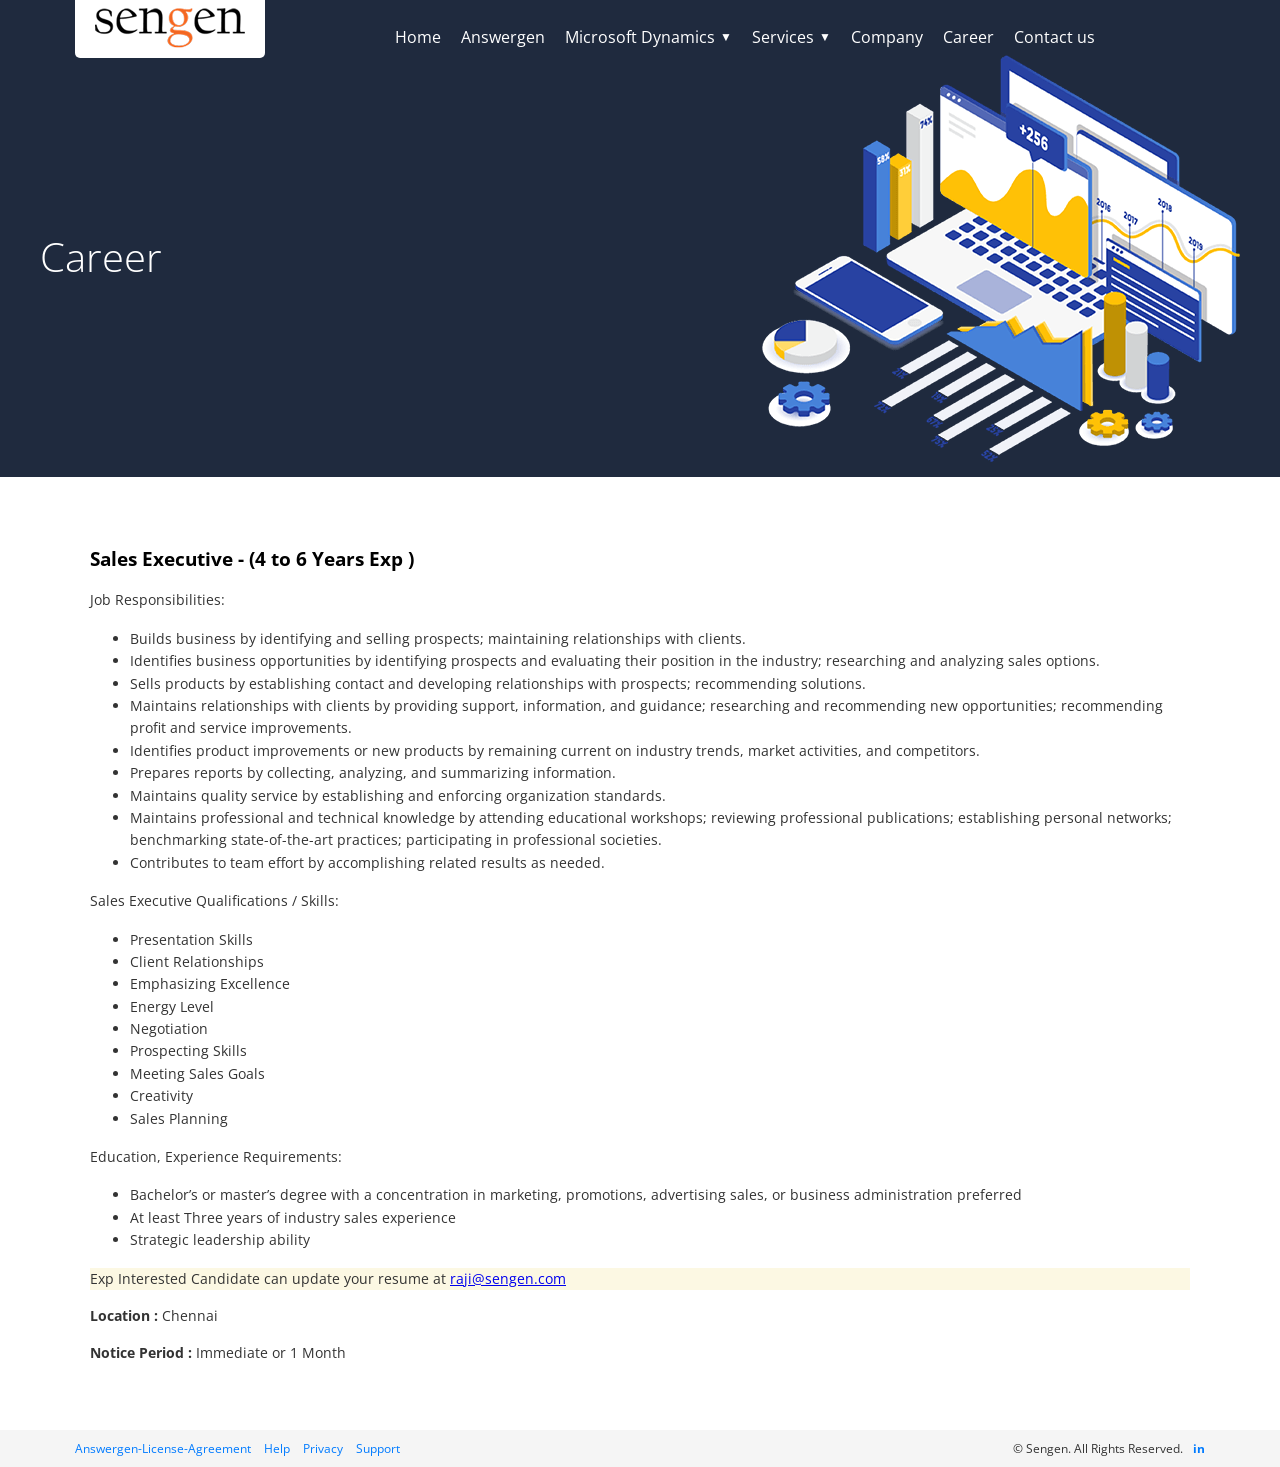
==== career.html @ 21cf42c6 "first commit" ====
<!DOCTYPE html>
<html lang="en">
<head>
    <meta charset="UTF-8">
    <meta name="viewport" content="width=device-width, initial-scale=1.0">
    <title>Sengen - Career</title>
    <link href="images/sengen-favicon.png" rel="icon">
    <link rel="stylesheet" href="css/style.css">
    <link rel="stylesheet" href="css/responsive.css">
    <link rel="stylesheet" href="https://fonts.googleapis.com/css2?family=Open+Sans:wght@300;400;700&display=swap">
</head>
<body>
    <header>
        <div class="header-container">
            <div class="logo">
                <a href="index.html">
                    <img src="images/logo-sengen.png" alt="Sengen Logo">
                </a>
            </div>
            <nav>
                <ul>
                    <li><a href="index.html">Home</a></li>
                    <li><a href="http://answergen.com/" target="_blank">Answergen</a></li>
                    <li class="dropdown">
                        <a href="#" class="dropdown-toggle">Microsoft Dynamics <span class="chevron">▼</span></a>
                        <ul class="dropdown-menu">
                            <li><a href="microsoft-sharepoint.html">Microsoft SharePoint</a></li>
                            <li><a href="microsoft-exchange.html">Microsoft Exchange</a></li>
                            <li><a href="microsoft-dynamics-crm.html">Microsoft Dynamics CRM</a></li>
                            <li><a href="microsoft-sql-server.html">Microsoft SQL Server</a></li>
                        </ul>
                    </li>
                    <li class="dropdown">
                        <a href="services.html" class="dropdown-toggle">Services <span class="chevron">▼</span></a>
                        <ul class="dropdown-menu">
                            <li><a href="application-development.html">Application Development</a></li>
                            <li><a href="data-exchange.html">Data Exchange</a></li>
                            <li><a href="data-management.html">Data Management</a></li>
                            <li><a href="enabling-legacy-systems.html">Enabling Legacy Systems</a></li>
                            <li><a href="web-site-design.html">Web Site Design</a></li>
                            <li><a href="work-flow-automation.html" class="active">Work Flow Automation</a></li>
                        </ul>
                    </li>
                    <li><a href="company.html">Company</a></li>
                    <li><a href="career.html">Career</a></li>
                    <li><a href="contact-us.html">Contact us</a></li>
                </ul>
            </nav>
            <div class="menu-toggle">
                <span></span>
                <span></span>
                <span></span>
            </div>
        </div>
    </header>

    <main>
        <!-- Hero Section -->
        <section class="hero">
            <div class="hero-container">
                <div class="hero-text">
                    <h1>Career</h1>
                </div>
                <div class="hero-image">
                    <img src="images/Data-Analytics-bg.png" alt="Data Analytics Graphic">
                </div>
            </div>
        </section>

        <section class="sharepoint-online">
            <div class="sharepoint-online-container">
                <div class="sharepoint-online-item">
                    <h3>Sales Executive - (4 to 6 Years Exp )</h3>
                    <p>Job Responsibilities:</p>
                    <ul>
                        <li>Builds business by identifying and selling prospects; maintaining relationships with clients.</li>
                        <li>Identifies business opportunities by identifying prospects and evaluating their position in the industry; researching and analyzing sales options.</li>
                        <li>Sells products by establishing contact and developing relationships with prospects; recommending solutions.</li>
                        <li>Maintains relationships with clients by providing support, information, and guidance; researching and recommending new opportunities; recommending profit and service improvements.</li>
                        <li>Identifies product improvements or new products by remaining current on industry trends, market activities, and competitors.</li>
                        <li>Prepares reports by collecting, analyzing, and summarizing information.</li>
                        <li>Maintains quality service by establishing and enforcing organization standards.</li>
                        <li>Maintains professional and technical knowledge by attending educational workshops; reviewing professional publications; establishing personal networks; benchmarking state-of-the-art practices; participating in professional societies.</li>
                        <li>Contributes to team effort by accomplishing related results as needed.</li>
                    </ul>
                    <p>Sales Executive Qualifications / Skills:</p>
                    <ul>
                        <li>Presentation Skills</li>
                        <li>Client Relationships</li>
                        <li>Emphasizing Excellence</li>
                        <li>Energy Level</li>
                        <li>Negotiation</li>
                        <li>Prospecting Skills</li>
                        <li>Meeting Sales Goals</li>
                        <li>Creativity</li>
                        <li>Sales Planning</li>
                    </ul>
                    <p>Education, Experience Requirements:</p>
                    <ul>
                        <li>Bachelor’s or master’s degree with a concentration in marketing, promotions, advertising sales, or business administration preferred</li>
                        <li>At least Three years of industry sales experience</li>
                        <li>Strategic leadership ability</li>
                    </ul>
                    <p style="background-color: #fcf8e3;">Exp Interested Candidate can update your resume at <a href="mailto:raji@sengen.com">raji@sengen.com</a></p>
                    <p><b>Location :</b> Chennai</p>
                    <p><b>Notice Period :</b> Immediate or 1 Month</p>
                </div>
            </div>
        </section>

    </main>

    <footer>
        <div class="footer-container">
            <div class="footer-links">
                <a href="files/Answergen%20License%20Agreement%202025.pdf" target="_blank">Answergen-License-Agreement</a>
                <a href="#">Help</a>
                <a href="#">Privacy</a>
                <a href="#">Support</a>
            </div>
            <div class="footer-right">
                <span>© Sengen. All Rights Reserved.</span>
                <a href="https://in.linkedin.com/showcase/answergen-business-intelligence-tool" target="_blank" class="social-link">in</a>
            </div>
        </div>
    </footer>

    <script src="js/script.js"></script>
</body>
</html>
---- css/style.css ----
body {
    font-family: 'Open Sans', helvetica, arial, sans-serif;
    background-color: #fff;
    --site-orange: #F26621;
    margin: 0;
    padding: 0;
}

header {
    background: transparent;
    padding: 15px 0;
    width: 100%;
    position: fixed;
    top: 0;
    z-index: 1000;
    transition: background 0.3s ease-in-out, box-shadow 0.3s ease-in-out;
}

.header-container {
    display: flex;
    justify-content: space-between;
    align-items: center;
    max-width: 1130px;
    margin: 0 auto;
    padding: 0 20px;
}

.logo img {
    display: block;
    font-size: 14px;
    background: #fff;
    padding: 5px 20px 10px 20px;
    border-radius: 0 0 5px 5px;
    font-weight: 700;
    transition: all 0.3s ease-in-out 0s;
    margin-top: -16px;
}

.logo-scrolled {
    padding: 0 !important;
    margin-top: 0 !important;
}

nav ul {
    list-style: none;
    margin: 0;
    padding: 0;
    display: flex;
}

nav ul li {
    margin-left: 20px;
    position: relative;
}

nav ul li a {
    color: white;
    text-decoration: none;
    font-size: 16px;
    transition: color 0.5s ease-in-out;
}

nav ul li a:hover {
    color: var(--site-orange) !important;
}

nav ul li a.active {
    /* color: #ffd700; */
    font-weight: bold;
}

/* Dropdown Styles */
.dropdown {
    position: relative;
}

.dropdown-toggle {
    cursor: pointer;
    display: flex;
    align-items: center;
}

.chevron {
    margin-left: 5px;
    font-size: 12px;
    transition: transform 0.3s ease;
}

.chevron.active {
    transform: rotate(180deg);
}

.dropdown-menu {
    display: none;
    position: absolute;
    top: 100%;
    left: 0;
    background: #fff;
    box-shadow: 0 2px 5px rgba(0,0,0,0.1);
    min-width: 215px;
    padding: 10px 0;
    z-index: 1000;
}

.dropdown-menu.active {
    display: block;
}

.dropdown-menu li {
    margin: 0;
}

.dropdown-menu a {
    color: #333 !important;
    font-size: 14px;
    padding: 5px 20px;
    display: block;
}

.dropdown-menu a:hover {
    background: #f5f5f5;
    color: var(--site-orange) !important;
}

/* Hero Section */
.hero {
    background: #1f2a3e;
    padding: 55px 0 10px;
    width: 100%;
    margin: 0;
    box-sizing: border-box;
}

.hero-container {
    display: flex;
    justify-content: space-between;
    align-items: center;
    max-width: 1200px;
    margin: 0 auto;
    padding: 0 20px;
}

.hero-text {
    flex: 1;
    color: white;
}

.hero-text h1 {
    font-size: 40px;
    margin: 0 0 10px;
    font-weight: 300;
}

.hero-text p {
    font-size: 14px;
    margin: 0;
    font-weight: 300;
    line-height: 1.4;
}

.hero-image {
    flex: 1;
    text-align: right;
}

.hero-image img {
    max-width: 100%;
    height: auto;
}

/* Services Section (Four Columns) */
.services {
    background: #f5f5f5;
    padding: 50px 0;
}

.services-container {
    display: flex;
    justify-content: space-between;
    max-width: 1130px;
    margin: 0 auto;
    padding: 0 20px;
}

.service-item {
    flex: 1;
    margin: 0 15px;
}

.service-item h2 {
    font-size: 20px;
    font-weight: 600;
    margin-bottom: 15px;
}

.service-item p {
    font-size: 14px;
    line-height: 1.6;
    margin-bottom: 15px;
    color: #333;
}

.service-item .learn-more {
    color: var(--site-orange);
    text-decoration: none;
    font-weight: 500;
    font-size: 14px;
}

.service-item .learn-more:hover {
    text-decoration: underline;
}

/* Info Section (Three Columns) */
.info {
    background: #ffffff;
    padding: 30px 0;
}

.info-container {
    display: flex;
    justify-content: space-between;
    max-width: 1130px;
    margin: 0 auto;
    padding: 0 20px;
}

.info-item {
    flex: 1;
    margin: 0 15px;
    text-align: center;
}

.info-item h3 {
    font-size: 20px;
    font-weight: 600;
    margin-bottom: 10px;
}

.info-item p {
    font-size: 14px;
    line-height: 1.6;
    margin-bottom: 10px;
}

.info-item .learn-more {
    color: var(--site-orange);
    text-decoration: none;
    font-size: 14px;
}

.info-item .learn-more:hover {
    text-decoration: underline;
}

/* Client Engagements Slider Section */
.client-engagements {
    background: #f0f0f0; /* Light gray background as per image */
    padding: 40px 0;
}

.client-container {
    max-width: 1130px;
    margin: 0 auto;
    padding: 0 20px;
    text-align: center;
}

.client-container h2 {
    font-size: 20px;
    font-weight: 600;
    margin-bottom: 15px;
    color: #333;
}

.client-container p {
    font-size: 14px;
    line-height: 1.6;
    margin-bottom: 20px;
    color: #666;
}

.slider {
    position: relative;
    overflow: hidden;
    margin-bottom: 20px;
}

.slides {
    display: flex;
    transition: transform 0.5s ease-in-out;
}

.slide {
    min-width: 160px; /* Adjusted to fit logos with padding */
    text-align: center;
    padding: 10px;
    box-sizing: border-box;
    background: #fff; /* White background for logos */
    border: 1px solid #ddd; /* Subtle border as per image */
    border-radius: 4px;
    margin: 0 5px;
}

.slide img {
    max-width: 100%;
    height: auto;
    display: block;
    margin: 0 auto;
}

.prev-btn, .next-btn {
    position: absolute;
    top: 50%;
    transform: translateY(-50%);
    background: rgba(0, 0, 0, 0.5);
    color: white;
    border: none;
    padding: 10px;
    cursor: pointer;
    font-size: 18px;
    z-index: 10;
}

.prev-btn {
    left: 10px;
}

.next-btn {
    right: 10px;
}

.client-container .learn-more {
    color: var(--site-orange);
    text-decoration: none;
    font-weight: 500;
    font-size: 14px;
}

.client-container .learn-more:hover {
    text-decoration: underline;
}

/* Main content */
main {
    margin: 0 auto;
}

.sharepoint {
    background: #f5f5f5;
    padding: 50px 0;
}

.sharepoint-container {
    display: flex;
    justify-content: space-between;
    align-items: center;
    max-width: 1130px;
    margin: 0 auto;
    padding: 0 20px;
}

.sharepoint-item , .sharepoint-image {
    flex: 1;
    margin: 0 15px;
}

.sharepoint-item h2 {
    color: #000;
    font-size: 20px;
    margin: 0 0 15px;
    font-weight: 600;
}

.sharepoint-item p{
    color: #333;
    font-size: 14px;
    line-height: 1.6;
    margin-bottom: 15px;
}

.sharepoint-online{
    background: #ffffff;
    padding: 50px 0;
}

.sharepoint-online-container {
    display: flex;
    justify-content: space-between;
    align-items: center;
    max-width: 1130px;
    margin: 0 auto;
    padding: 0 20px;
}

.navy-line{
    width: 60px;
    height: 1px;
    margin: 0px auto 0;
    border-bottom: 2px solid var(--site-orange);
}

.sharepoint-online h2 {
    margin-top: 10px;
    font-size: 30px;
    font-weight: 200;
    text-align: center;
    color: #676a6c;
}

.sharepoint-online-image {
    flex: 1;
    margin: 0 15px;
}

.sharepoint-online-item {
    flex: 1;
    margin: 0 15px;
}

.sharepoint-online-item p {
    color: #333;
    font-size: 14px;
    line-height: 1.6;
    margin-bottom: 15px;
}

.sharepoint-online-item li {
    color: #333;
    font-size: 14px;
    line-height: 1.6;
}

.sharepoint-text {
    background: #f5f5f5;
    padding: 50px 0;
}

.sharepoint-text-container{
    display: flex;
    justify-content: space-between;
    max-width: 1130px;
    margin: 0 auto;
    padding: 0 20px;
}

.sharepoint-text-item {
    flex: 1;
    margin: 0 15px;
}

.sharepoint-text-item h2 {
    color: #000;
    font-size: 20px;
    margin: 0 0 15px;
    font-weight: 600;
}

.sharepoint-text-item p {
    color: #333;
    font-size: 14px;
    line-height: 1.6;
    margin-bottom: 15px;
}

.sharepoint-use {
    background: #ffffff;
    padding: 50px 0;
}

.sharepoint-use-container{
    display: flex;
    justify-content: space-between;
    align-items: center;
    max-width: 1130px;
    margin: 0 auto;
    padding: 0 20px;
}

.sharepoint-use-item {
    flex: 1;
    margin: 0 15px;
}

.sharepoint-use-image {
    flex: 1;
    margin: 0 15px;
}

.sharepoint-use-item h2 {
    color: #000;
    font-size: 20px;
    margin: 0 0 15px;
    font-weight: 600;
}

.sharepoint-use-item p {
    color: #333;
    font-size: 14px;
    line-height: 1.6;
    margin-bottom: 15px;
}

.security {
    background: #f5f5f5;
    padding: 50px 0;
}

.security h2 {
    margin-top: 10px;
    font-size: 30px;
    font-weight: 200;
    text-align: center;
    color: #676a6c;
}

.security-container {
    display: flex;
    justify-content: space-between;
    align-items: center;
    max-width: 1130px;
    margin: 0 auto;
    padding: 0 20px;
}

.security-item {
    flex: 1;
    margin: 0 15px;
}

.security-image{
    flex: 1;
    margin: 0 15px;
}

.security-item p {
    color: #333;
    font-size: 14px;
    line-height: 1.6;
    margin-bottom: 15px;
}

.clients-section {
    background: #fff; /* White background as requested */
    padding: 50px 0;
    width: 100%;
    box-sizing: border-box;
}

.clients-container {
    max-width: 1200px;
    margin: 0 auto;
    padding: 0 20px;
    text-align: center;
}

.clients-grid {
    display: grid;
    grid-template-columns: repeat(auto-fit, minmax(200px, 1fr));
    gap: 20px;
    padding: 0 10px;
}

.client-item {
    background: #fff;
    padding: 15px;
    border: 1px solid #ddd; /* Subtle border as per image */
    border-radius: 5px;
    text-align: center;
    box-shadow: 0 2px 5px rgba(0, 0, 0, 0.1);
}

.client-item img {
    max-width: 100%;
    height: auto;
    margin-bottom: 10px;
}

.client-item p {
    font-size: 12px;
    color: #333;
    margin: 0;
    line-height: 1.4;
}

/* [Previous CSS content remains the same until Contact Section] */

/* Contact Section */
.contact-us {
    background: #f5f5f5;
    text-align: center;
    padding: 50px 0;
}

.contact-us h2 {
    margin-top: 10px;
    font-size: 30px;
    font-weight: 200;
    text-align: center;
    color: #676a6c;
}
.contact-container {
    display: flex;
    justify-content: space-between;
    align-items: center;
    max-width: 1130px;
    margin: 0 auto;
    padding: 0 20px;
    gap: 20px; /* Adds a gap between the form and address sections */
}

.contact-form {
    width: 48%;
    padding: 20px;
}

.contact-form form {
    display: flex;
    flex-direction: column;
    align-items: flex-start;
}

.input-row {
    display: flex;
    justify-content: space-between;
    width: 100%;
    margin-bottom: 10px;
}

.input-row input {
    width: 48%;
    padding: 10px;
    border: 1px solid #ccc;
    border-radius: 4px;
    box-sizing: border-box;
}

.contact-form textarea {
    width: 96%;
    margin: 10px 0;
    padding: 10px;
    border: 1px solid #ccc;
    border-radius: 4px;
    resize: vertical;
    height: 150px;
}

.contact-form button {
    background-color: #f4a261;
    color: white;
    border: none;
    padding: 10px 20px;
    border-radius: 4px;
    cursor: pointer;
    transition: background-color 0.3s;
}

.contact-form button:hover {
    background-color: #e07a5f;
}

.contact-info {
    width: 48%;
    text-align: left;
    padding: 20px;
}

.contact-info h3 {
    color: #000;
    font-size: 20px;
    margin: 0 0 15px;
    font-weight: 600;
}

.contact-info p {
    color: #333;
    font-size: 14px;
    line-height: 1.6;
    margin-bottom: 15px;
}

/* [Rest of the previous CSS content remains the same] */

/* Footer */
footer {
    background: #f5f5f5;
    padding: 10px 0;
    color: #333;
    font-size: 12px;
}

.footer-container {
    max-width: 1130px;
    margin: 0 auto;
    padding: 0 20px;
    display: flex;
    justify-content: space-between;
    align-items: center;
}

.footer-links a {
    color: #007bff;
    text-decoration: none;
    margin-right: 10px;
}

.footer-links a:hover {
    text-decoration: underline;
}

.footer-right {
    display: flex;
    align-items: center;
}

.footer-right span {
    margin-right: 10px;
}

.social-link {
    color: #007bff;
    text-decoration: none;
    font-weight: bold;
}

.social-link:hover {
    text-decoration: underline;
}
---- css/responsive.css ----
/* Responsive Design */
@media (max-width: 768px) {
    header {
        padding: 0;
    }

    .header-container {
        justify-content: flex-start;
        background: #fff;
        padding: 10px 20px;
    }

    .logo {
        position: static;
        margin-right: auto;
    }

    .logo img {
        padding: 5px 0px;
        margin-top: 0;
        background: #fff;
        width: 100px;
        height: 30px;
    }

    nav ul {
        display: none;
        flex-direction: column;
        position: absolute;
        top: 100%;
        left: 0;
        width: 100%;
        background: #fff;
        padding: 20px 0;
        box-shadow: 0 2px 5px rgba(0,0,0,0.1);
        z-index: 999;
    }

    nav ul.active {
        display: flex;
    }

    nav ul li {
        margin: 10px 10px;
        text-align: left;
    }

    nav ul li a {
        color: #000 !important;
        font-size: 14px;
        font-weight: 400 !important;
    }

    nav ul li a:hover {
        color: var(--site-orange) !important;
    }

    nav ul li a.active {
        color: var(--site-orange) !important;
    }

    .menu-toggle {
        position: absolute;
        right: 20px;
        top: 50%;
        transform: translateY(-50%);
        cursor: pointer;
        padding: 5px;
    }

    .menu-toggle span {
        display: block;
        width: 20px;
        height: 3px;
        background: #000;
        margin: 4px 0;
        transition: all 0.3s ease;
    }

    /* Dropdown Responsive Adjustments */
    .dropdown-menu {
        position: static;
        display: none;
        width: 100%;
        box-shadow: none;
        padding: 0;
    }

    .dropdown-menu.active {
        display: block;
    }

    .hero-container {
        flex-direction: column;
        text-align: center;
    }

    .hero-text h1 {
        font-size: 22px;
        margin: 35px 0 10px;
        font-weight: 600;
    }

    .hero-text p {
        font-weight: 400;
    }

    .hero-image {
        text-align: center;
        margin-top: 20px;
    }

    .services-container, .info-container {
        flex-direction: column;
    }

    .service-item, .info-item {
        margin: 15px 0;
    }

    /* Slider Responsive Adjustments */
    .slider {
        overflow-x: hidden; /* Enable horizontal scrolling on mobile */
    }

    .slides {
        flex-wrap: nowrap;
    }

    .slide {
        min-width: 120px; /* Smaller width for mobile */
        margin: 0 5px;
    }

    .prev-btn, .next-btn {
        display: none; /* Hide buttons on mobile, use native scrolling */
    }

    .sharepoint-container, .info-container {
        flex-direction: column;
    }

    .sharepoint-item, .info-item {
        margin: 15px 0;
    }

    .sharepoint-image{
        display: none;
    }

    .sharepoint-image1{
        text-align: center;
    }

    .sharepoint-online-container, .info-container {
        flex-direction: column;
    }

    .sharepoint-online-item, .info-item {
        margin: 15px 0;
    }

    .sharepoint-online-image {
        text-align: center;
    }

    .sharepoint-use-container, .info-container {
        flex-direction: column;
    }

    .sharepoint-use-item, .info-item {
        margin: 15px 0;
    }

    .sharepoint-use-image1 {
        text-align: center;
    }

    .sharepoint-use-image {
        display: none;
    }

    .sharepoint-text-container, .info-container {
        flex-direction: column;
    }

    .sharepoint-text-item, .info-item {
        margin: 15px 0;
    }

    .security-container, .info-container {
        flex-direction: column;
    }

    .security-item, .info-item {
        margin: 15px 0;
    }

    .security-image1 {
        text-align: center;
    }

    .security-image {
        display: none;
    }

    /* Footer Responsive Adjustments */
    .footer-container {
        flex-direction: column;
        text-align: center;
    }

    .footer-links {
        margin-bottom: 10px;
    }

    .footer-right {
        justify-content: center;
    }
}

/* [Previous responsive CSS content remains the same until Clients Section] */

/* Clients Section Responsive Adjustments */
@media (max-width: 768px) {
    .clients-container {
        padding: 0 10px;
    }

    .clients-grid {
        grid-template-columns: 1fr; /* Stack items vertically on mobile */
        gap: 15px;
    }

    .client-item {
        padding: 10px;
    }

    .client-item p {
        font-size: 11px;
    }
}

/* [Rest of the responsive CSS content remains the same] */

/* [Previous responsive CSS content remains the same until Contact Section] */

/* [Previous responsive CSS content remains the same until Contact Section] */

@media (max-width: 768px) {
    .contact-container {
        flex-direction: column;
        gap: 20px; /* Maintain gap in mobile mode */
    }

    .contact-form,
    .contact-info {
        width: 100%;
        margin: 0;
    }

    .input-row {
        flex-direction: column;
    }

    .input-row input {
        width: 100%;
        margin-bottom: 10px;
    }
}

/* [Rest of the responsive CSS content remains the same] */

/* [Rest of the responsive CSS content remains the same] */

@media (min-width: 769px){
    .sharepoint-image1{
        display: none;
    }

    .sharepoint-use-image1 {
        display: none;
    }

    .security-image1 {
        display: none;
    }
}
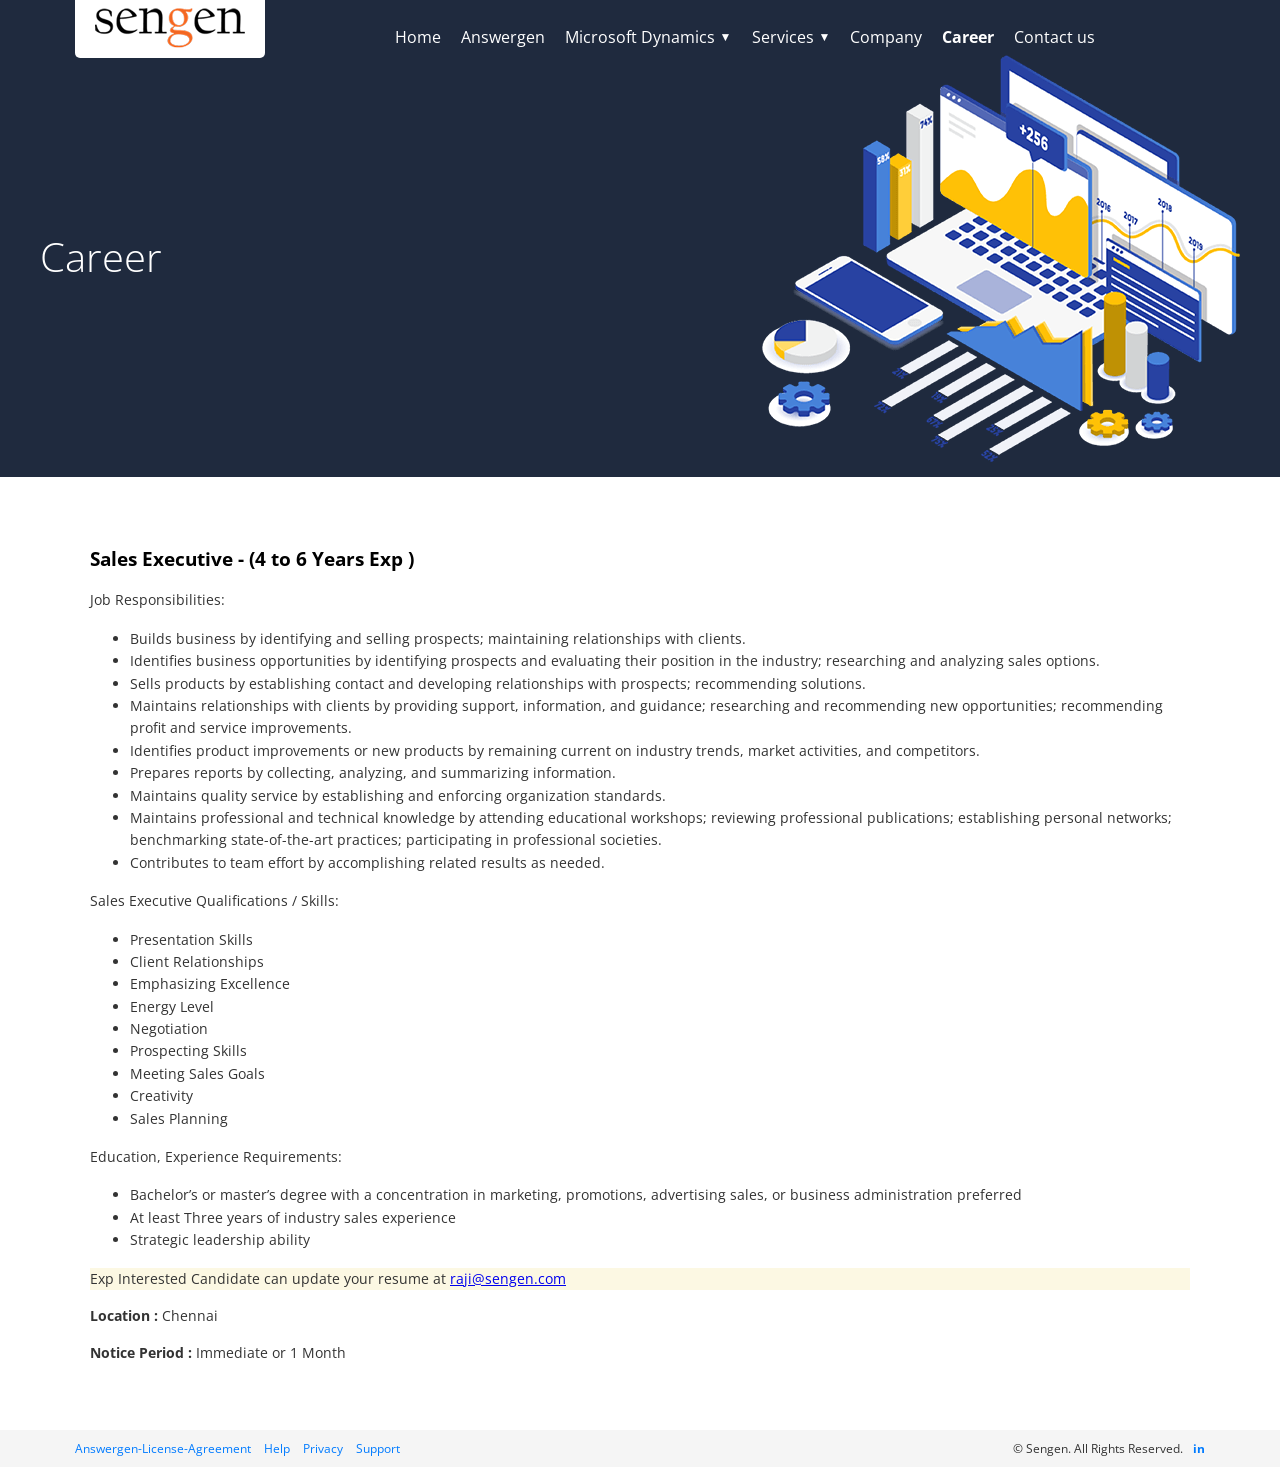
==== commit 7047f098: "Update career.html" ====
--- a/career.html
+++ b/career.html
@@ -38,11 +38,11 @@
                             <li><a href="data-management.html">Data Management</a></li>
                             <li><a href="enabling-legacy-systems.html">Enabling Legacy Systems</a></li>
                             <li><a href="web-site-design.html">Web Site Design</a></li>
-                            <li><a href="work-flow-automation.html" class="active">Work Flow Automation</a></li>
+                            <li><a href="work-flow-automation.html">Work Flow Automation</a></li>
                         </ul>
                     </li>
                     <li><a href="company.html">Company</a></li>
-                    <li><a href="career.html">Career</a></li>
+                    <li><a href="career.html" class="active">Career</a></li>
                     <li><a href="contact-us.html">Contact us</a></li>
                 </ul>
             </nav>
@@ -127,4 +127,4 @@
 
     <script src="js/script.js"></script>
 </body>
-</html>+</html>
--- a/css/style.css
+++ b/css/style.css
@@ -563,7 +563,6 @@
 
 .client-item {
     background: #fff;
-    padding: 15px;
     border: 1px solid #ddd; /* Subtle border as per image */
     border-radius: 5px;
     text-align: center;
@@ -725,4 +724,4 @@
 
 .social-link:hover {
     text-decoration: underline;
-}+}
--- a/css/responsive.css
+++ b/css/responsive.css
@@ -8,6 +8,7 @@
         justify-content: flex-start;
         background: #fff;
         padding: 10px 20px;
+        box-shadow: rgba(0, 0, 0, 0.1) 0px 2px 5px;
     }
 
     .logo {
